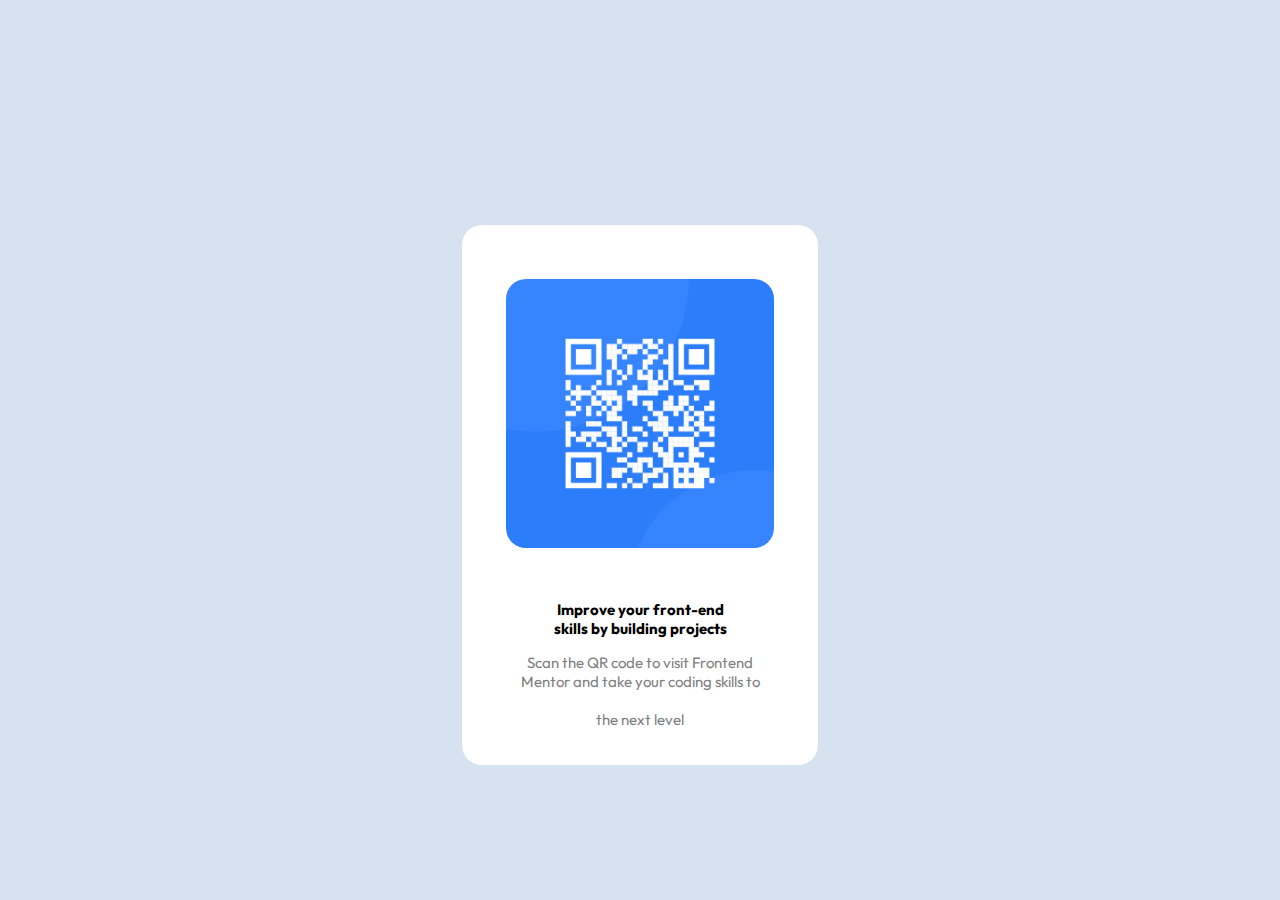
==== challenge1/index.html @ 21e08a8d "ADD:challenge1" ====
<!DOCTYPE html>
<html lang="en">
<head>
    <meta charset="UTF-8">
    <meta name="viewport" content="width=device-width, initial-scale=1.0">
    <title>QR Code</title>
    <link rel="stylesheet" href="styles.css">
    <link rel="preconnect" href="https://fonts.googleapis.com">
    <link rel="preconnect" href="https://fonts.gstatic.com" crossorigin>
    <link href="https://fonts.googleapis.com/css2?family=Outfit:wght@100..900&display=swap" rel="stylesheet">
</head>
<body>
    <div class="container">
        <div class="card">
            <img src="./images/image-qr-code.png" alt="qr-code" class="qr-image">
            <div class="text-container">
                <h2>Improve your front-end <br> skills by building projects</h2>
                <p style="color: gray;">Scan the QR code to visit Frontend <br>Mentor and take your coding skills to <br><br> the next level</p>
            </div>
        </div>
    </div>
</body>
</html>
---- challenge1/styles.css ----
body {
    margin: 0;
    padding: 0;
    background-color: hsl(212, 45%, 89%);
    font-family:Outfit;
    display: flex;
    justify-content: center;
    align-items: center;
    height: 100vh;
}

.container {
    display: flex;
    justify-content: center;
    align-items: center;
    height: 100%;
}

.card {
    width: 25vw;
    height: auto;
    background-color: white;
    margin-top: 10vh;
    border-radius: 20px;
    text-align: center;
    padding: 2vh;
}

.qr-image {
    width: 21vw;
    margin: 4vh auto;
    border-radius: 20px;
}

.text-container h2 {
    font-size: 15px;
    margin-bottom: 1vh;
}

.text-container p {
    font-size: 15px;
    margin-bottom: 2vh;
}
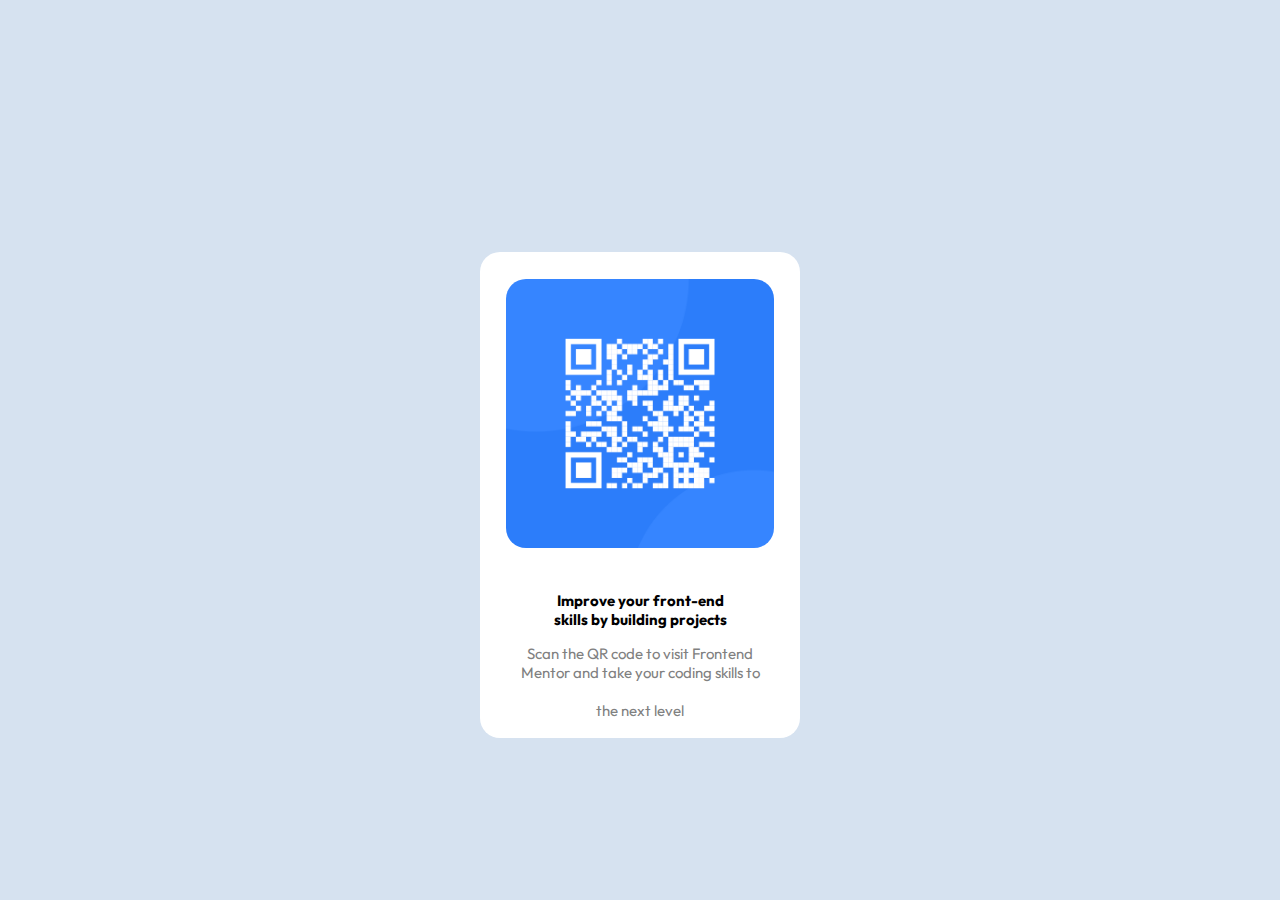
==== commit 2c3c2fa6: "add:changes" ====
--- a/challenge1/index.html
+++ b/challenge1/index.html
@@ -12,7 +12,7 @@
 <body>
     <div class="container">
         <div class="card">
-            <img src="./images/image-qr-code.png" alt="qr-code" class="qr-image">
+            <img src="./images/image-qr-code.png" alt="qr-code" class="image">
             <div class="text-container">
                 <h2>Improve your front-end <br> skills by building projects</h2>
                 <p style="color: gray;">Scan the QR code to visit Frontend <br>Mentor and take your coding skills to <br><br> the next level</p>
--- a/challenge1/styles.css
+++ b/challenge1/styles.css
@@ -23,12 +23,11 @@
     margin-top: 10vh;
     border-radius: 20px;
     text-align: center;
-    padding: 2vh;
 }
 
-.qr-image {
+.image {
     width: 21vw;
-    margin: 4vh auto;
+    margin: 3vh auto;
     border-radius: 20px;
 }
 
